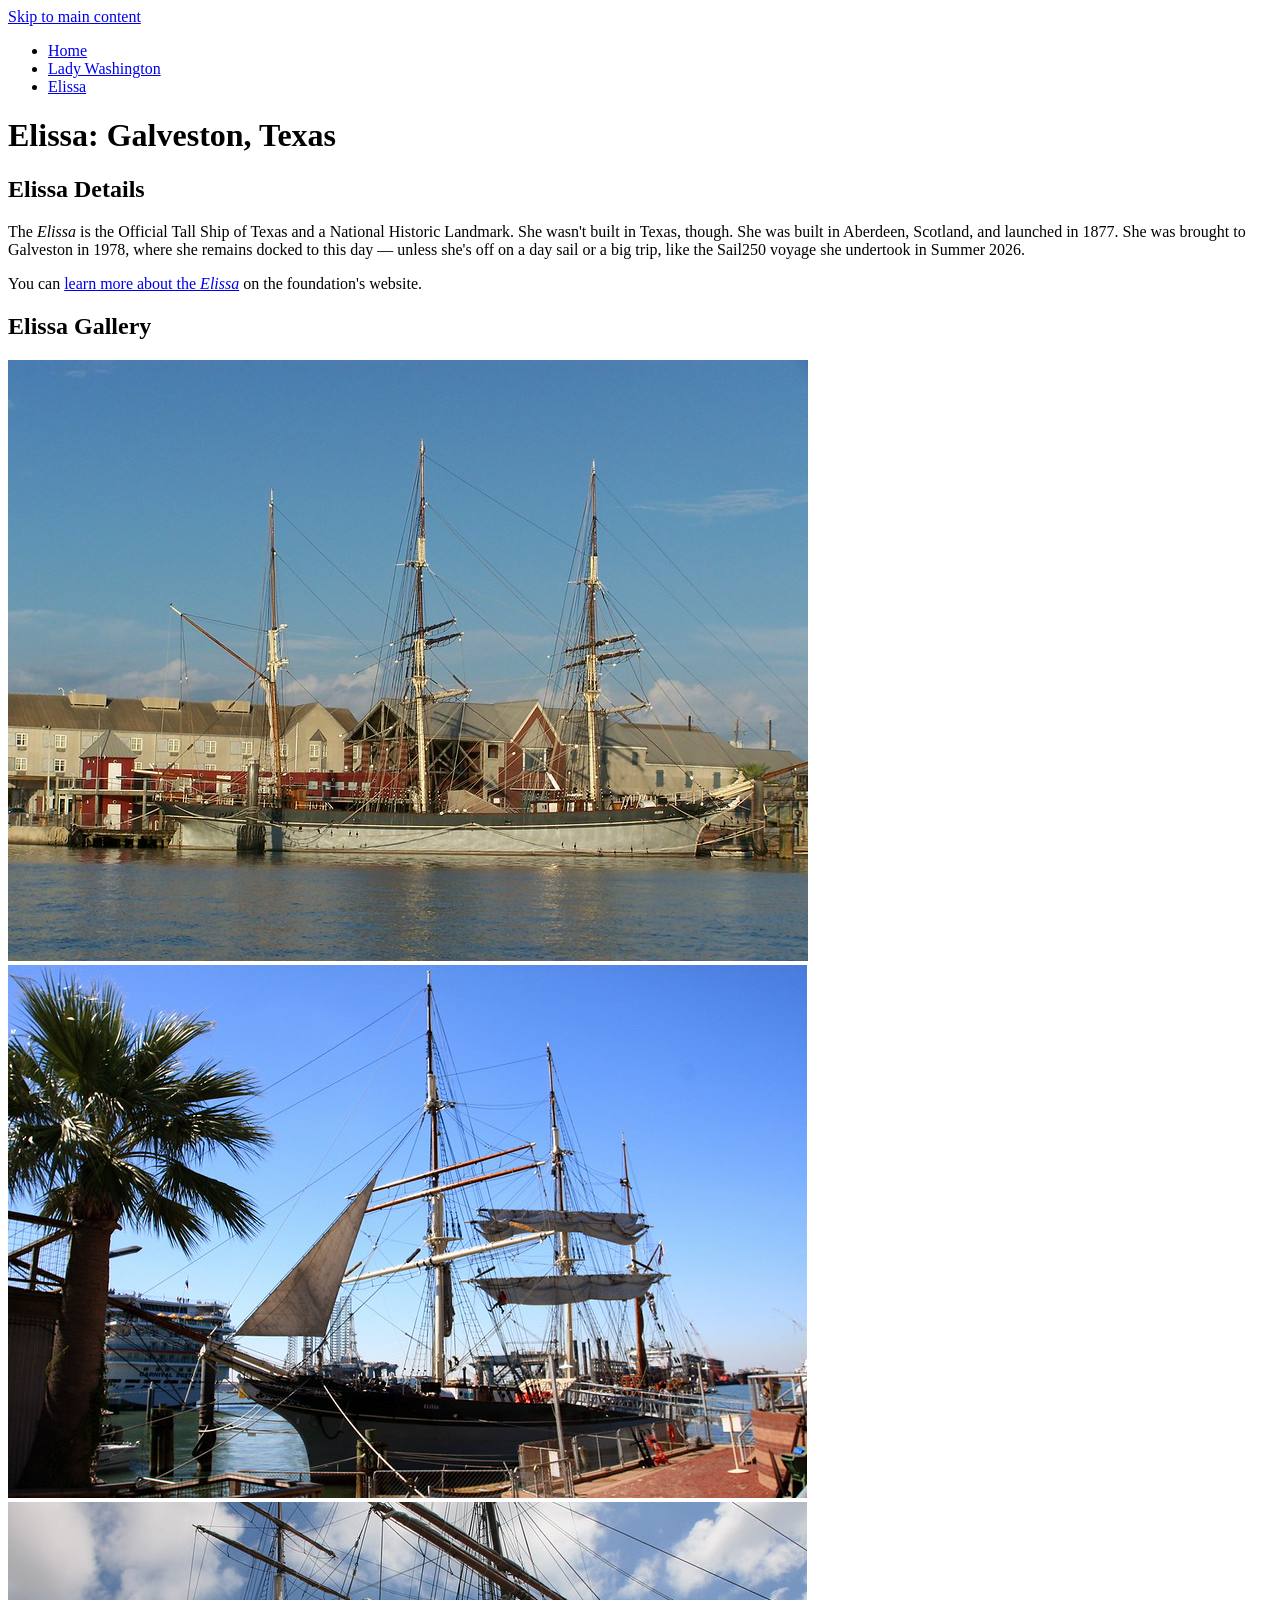
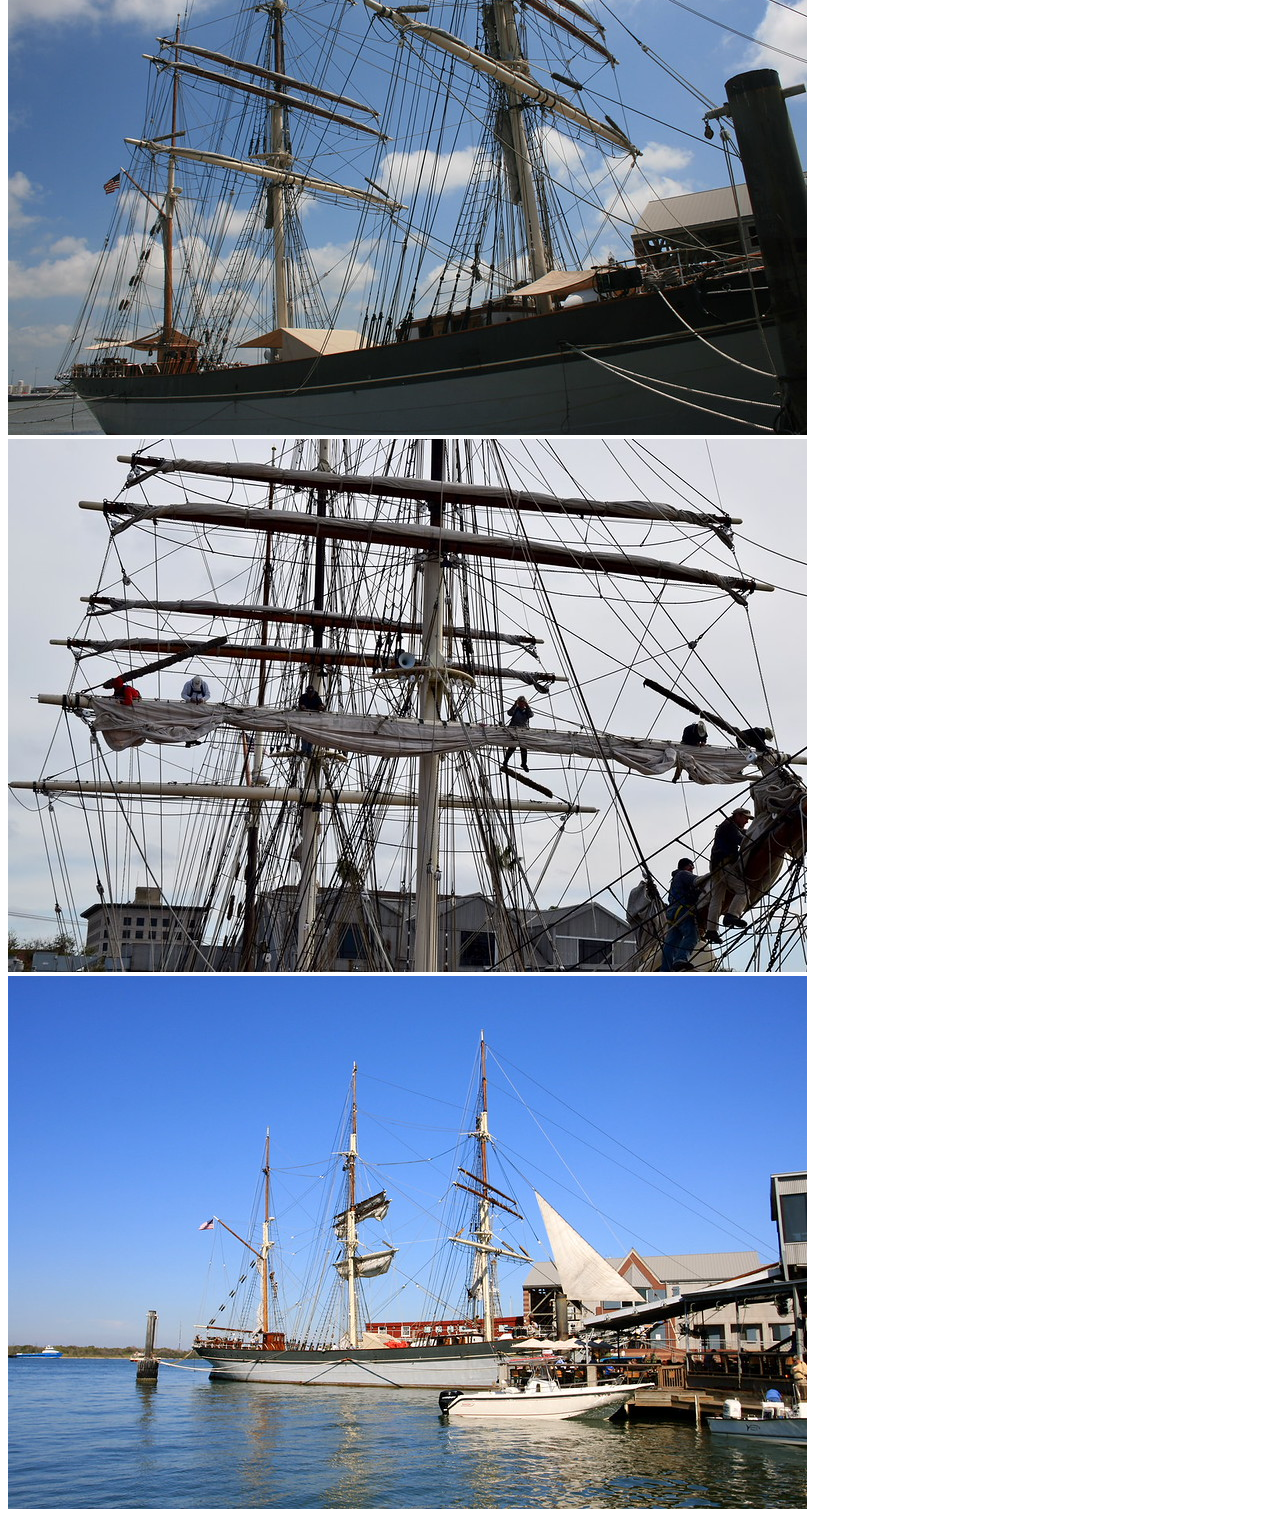
==== elissa.html @ ae6b69cd "finished html" ====
<!DOCTYPE html>
<html lang="en">
<head>
    <meta charset="UTF-8">
    <meta name="viewport" content="width=device-width, initial-scale=1.0">
    <title>Elissa</title>
    <link rel="stylesheet" href="style.css">
</head>
<body>
    
<header>
    <a href="#main_content">Skip to main content</a>

    <nav>
    <ul>
        <li><a href="/index.html">Home</a></li>
        <li><a href="/lady-washington.html">Lady Washington</a></li>
        <li><a href="/elissa.html" class="current">Elissa</a></li>
    </ul>
    </nav>
    
    <h1>Elissa: Galveston, Texas</h1> 
</header>

<main id="main_content">
    <h2>Elissa Details</h2>
    <p>The <i>Elissa</i> is the Official Tall Ship of Texas and a National Historic Landmark. She wasn't built in Texas, though. She was built in Aberdeen, Scotland, and launched in 1877. She was brought to Galveston in 1978, where she remains docked to this day — unless she's off on a day sail or a big trip, like the Sail250 voyage she undertook in Summer 2026.</p>

    <p>You can <a href="https://www.galvestonhistory.org/sites/1877-tall-ship-elissa-at-the-galveston-historic-seaport">learn more about the <i>Elissa</i></a> on the foundation's website.</p>

    <h2>Elissa Gallery</h2>
    <div class="elissa-gallery">
        <img src="/images/elissa-1.jpg" alt="Starbord side view of Elissa docked">
        <img src="/images/elissa-2.jpg" alt="Front view of Elissa docked">
        <img src="/images/elissa-3.jpg" alt="Close port side view of Elissa docked">
        <img src="/images/elissa-4.jpg" alt="People aloft working on the Elissa's foremast and bowsprit sails">
        <img src="/images/elissa-5.jpg" alt="Far port side view of Elissa docked">
    </div>
</main>
</body>
</html>
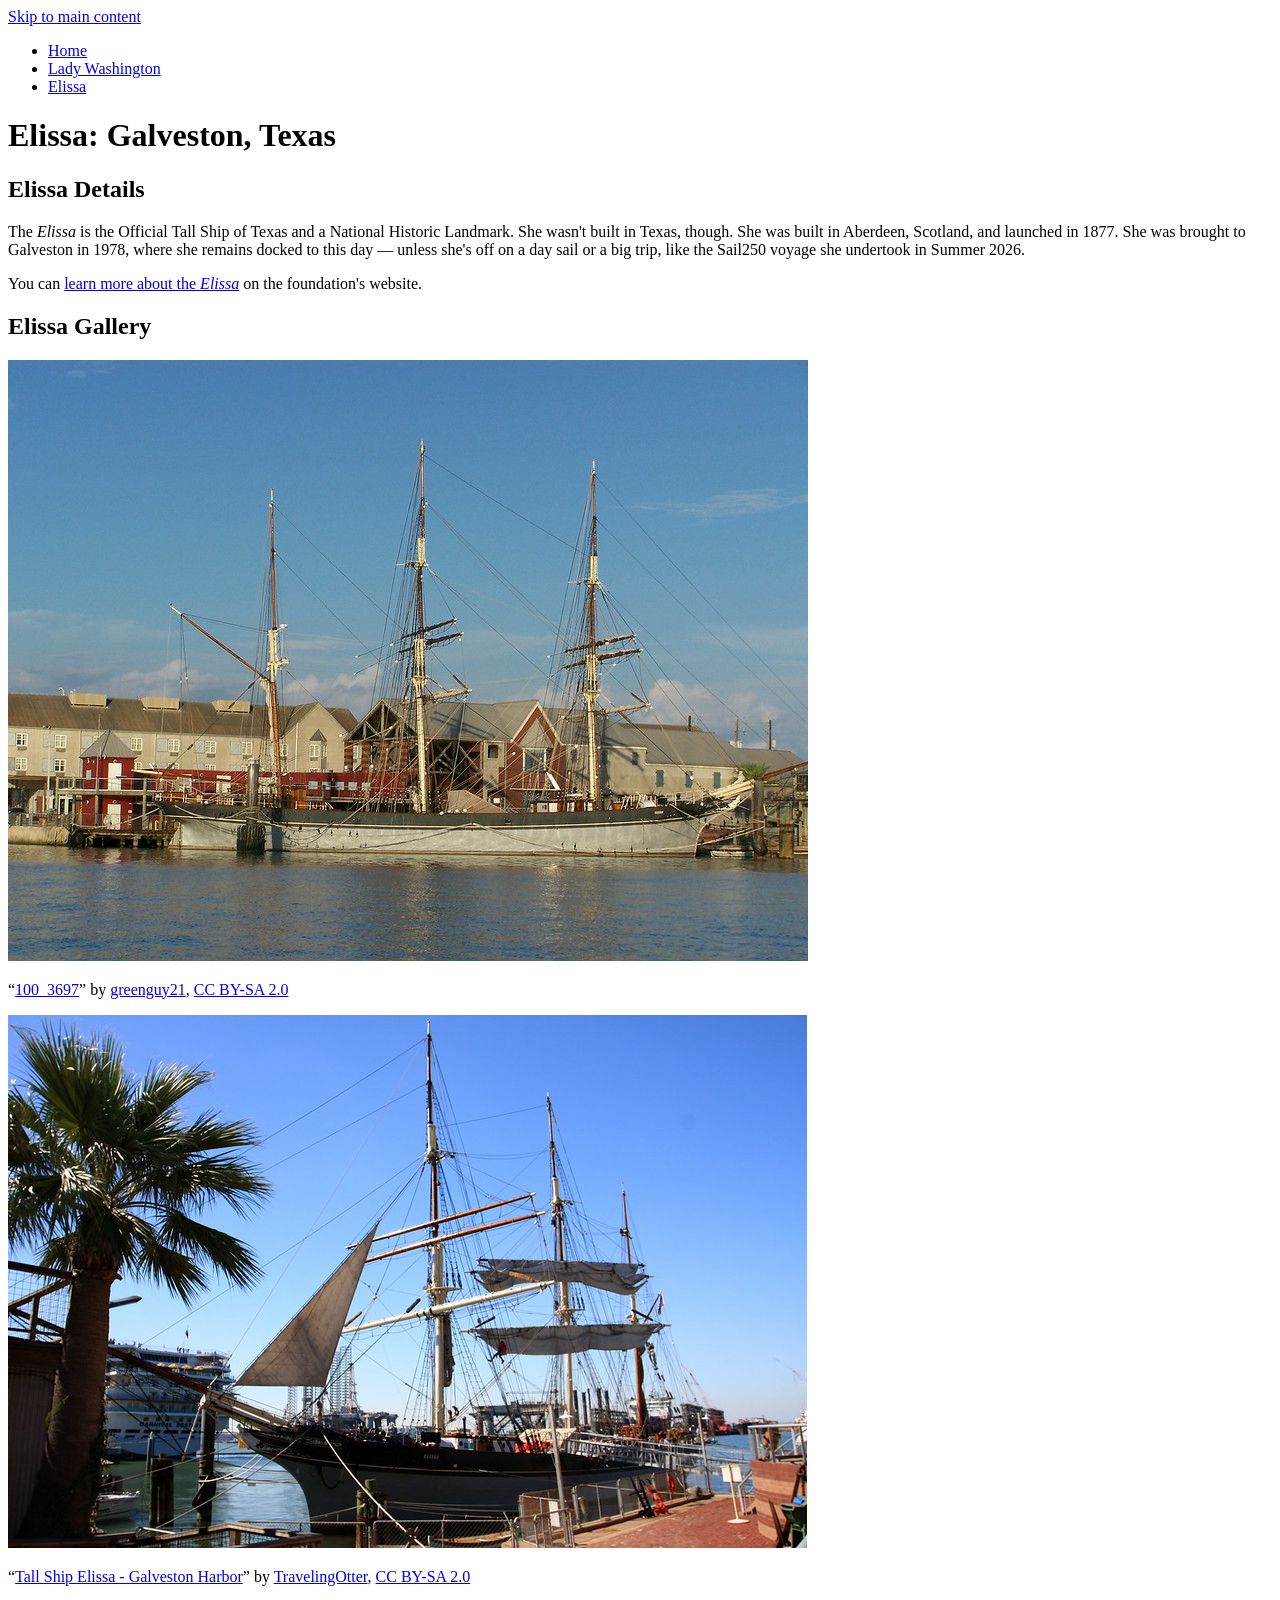
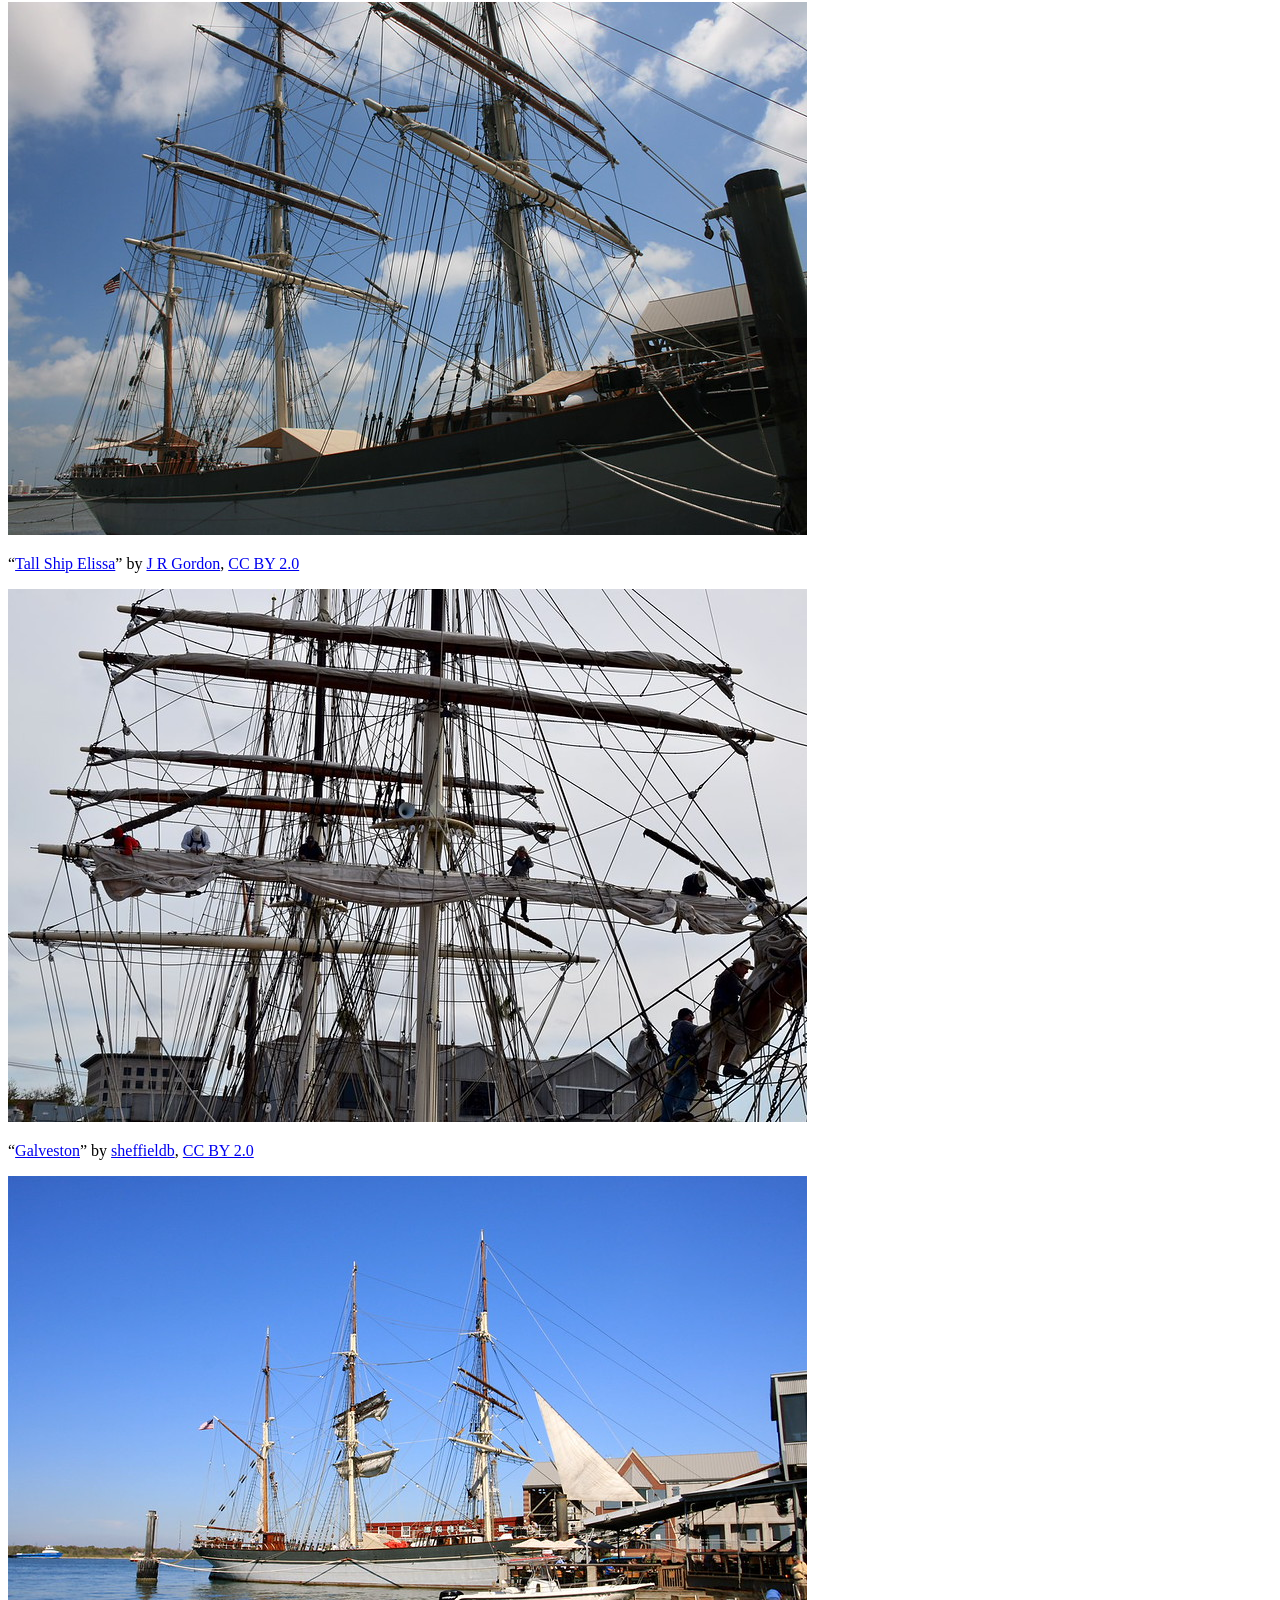
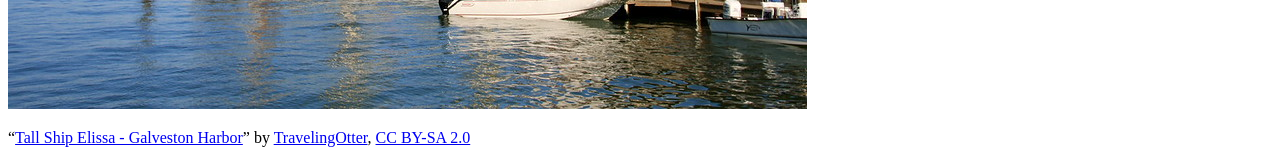
==== commit 09244cc1: "credit added" ====
--- a/elissa.html
+++ b/elissa.html
@@ -30,11 +30,30 @@
 
     <h2>Elissa Gallery</h2>
     <div class="elissa-gallery">
+        <div>
         <img src="/images/elissa-1.jpg" alt="Starbord side view of Elissa docked">
+         <p>“<a href="https://www.flickr.com/photos/greenguy21/2756459183" title="100_3697">100_3697</a>” by <a href="https://www.flickr.com/photos/greenguy21/">greenguy21</a>, <a href="https://creativecommons.org/licenses/by-sa/2.0/deed.en" rel="license noopener noreferrer">CC BY-SA 2.0</a></p>
+        </div>   
+
+        <div>
         <img src="/images/elissa-2.jpg" alt="Front view of Elissa docked">
+         <p>“<a href="https://www.flickr.com/photos/travelingotter/5247738775" title="Tall Ship Elissa - Galveston Harbor">Tall Ship Elissa - Galveston Harbor</a>” by <a href="https://www.flickr.com/photos/travelingotter/">TravelingOtter</a>, <a href="https://creativecommons.org/licenses/by-sa/2.0/deed.en" rel="license noopener noreferrer">CC BY-SA 2.0</a></p>
+        </div>   
+
+        <div>
         <img src="/images/elissa-3.jpg" alt="Close port side view of Elissa docked">
+         <p>“<a href="https://www.flickr.com/photos/j_r_gordon/5931194230" title="Tall Ship Elissa">Tall Ship Elissa</a>” by <a href="https://www.flickr.com/photos/j_r_gordon/">J R Gordon</a>, <a href="https://creativecommons.org/licenses/by/2.0/deed.en" rel="license noopener noreferrer">CC BY 2.0</a></p>
+        </div>   
+
+        <div>
         <img src="/images/elissa-4.jpg" alt="People aloft working on the Elissa's foremast and bowsprit sails">
+         <p>“<a href="https://www.flickr.com/photos/18734474@N02/46390692575" title="Galveston">Galveston</a>” by <a href="https://www.flickr.com/photos/18734474@N02/">sheffieldb</a>, <a href="https://creativecommons.org/licenses/by/2.0/deed.en" rel="license noopener noreferrer">CC BY 2.0</a></p>
+        </div>   
+
+        <div>
         <img src="/images/elissa-5.jpg" alt="Far port side view of Elissa docked">
+         <p>“<a href="https://www.flickr.com/photos/travelingotter/5248342674" title="Tall Ship Elissa - Galveston Harbor">Tall Ship Elissa - Galveston Harbor</a>” by <a href="https://www.flickr.com/photos/travelingotter/">TravelingOtter</a>, <a href="https://creativecommons.org/licenses/by-sa/2.0/deed.en" rel="license noopener noreferrer">CC BY-SA 2.0</a></p>
+        </div>   
     </div>
 </main>
 </body>
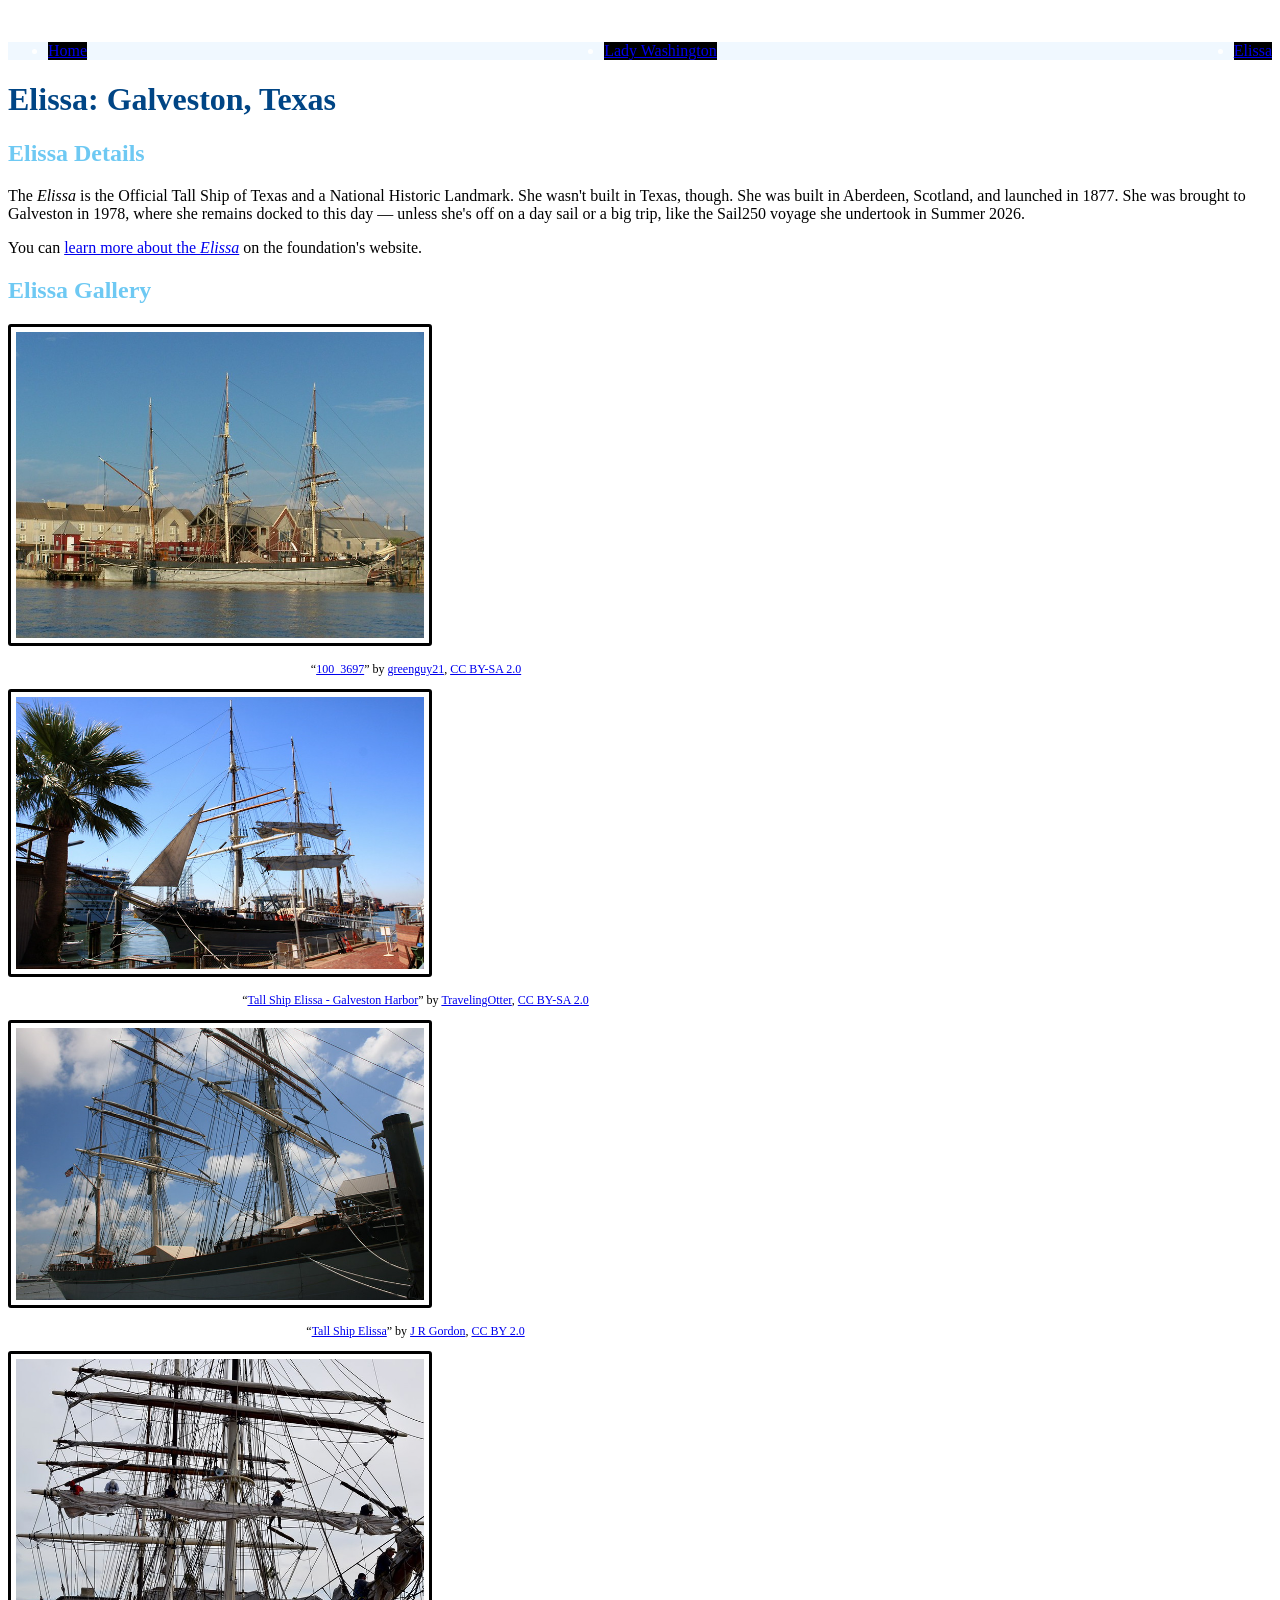
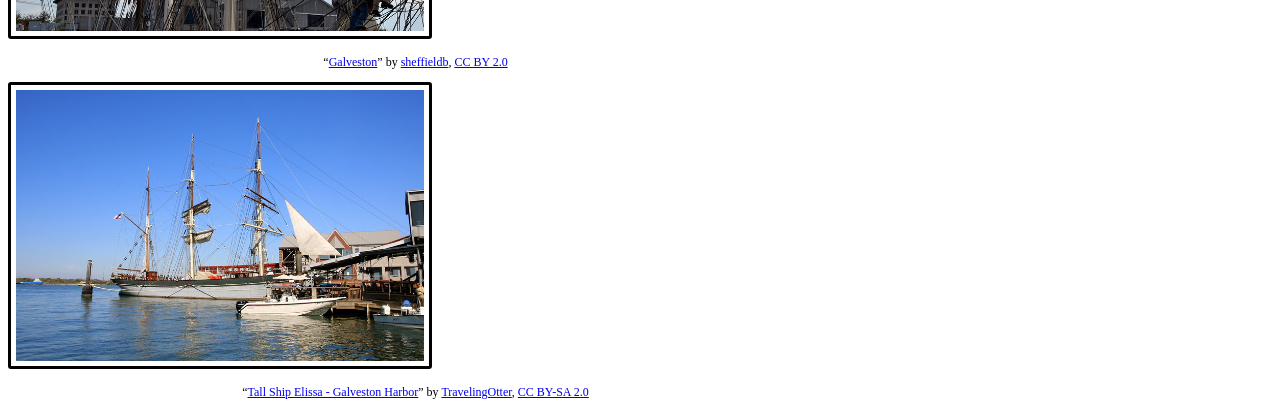
==== commit d38a6ad7: "making css actually show up" ====
--- a/elissa.html
+++ b/elissa.html
@@ -4,12 +4,12 @@
     <meta charset="UTF-8">
     <meta name="viewport" content="width=device-width, initial-scale=1.0">
     <title>Elissa</title>
-    <link rel="stylesheet" href="style.css">
+    <link rel="stylesheet" href="/css/style.css">
 </head>
 <body>
     
 <header>
-    <a href="#main_content">Skip to main content</a>
+    <a href="#main_content" class="skip">Skip to main content</a>
 
     <nav>
     <ul>
--- a/css/style.css
+++ b/css/style.css
@@ -0,0 +1,81 @@
+.ships-gallery
+{
+    display:grid;
+    grid-template-columns: 45% 45%;
+    justify-content:space-between;
+    grid-gap: 10px 10px;
+}
+
+.elissa-gallery, .lady-gallery
+{
+    display:flex;
+    flex-wrap:wrap;
+    justify-content:space-between; 
+}
+
+.ships-gallery img, .elissa-gallery img, .lady-gallery img
+{
+    width: 50%;
+}
+
+.elissa-gallery p, .lady-gallery p, .ships-gallery p
+{
+    font-size:75%;
+    text-align:center;
+}
+
+h1
+{
+color:rgb(0, 69, 133);
+font-family: serif;
+}
+
+h2
+{
+color:rgb(110, 201, 243);
+font-family: serif;
+}
+
+/*
+header
+{
+    background-image:url()
+    height:15%;
+}
+    */
+
+nav
+{
+    background-color:aliceblue;
+}
+
+nav ul
+{
+    display:flex;
+    flex-wrap:wrap;
+    justify-content:space-between; 
+}
+
+nav li
+{
+    background-color:black;
+    color:white;
+}
+
+img
+{
+    border: 3px solid black;
+    padding: 5px;
+    border-radius: 3px;
+}
+
+.skip
+{
+    position: relative;
+    left:-1000px;
+}
+
+.skip a:focus
+{
+    position:static;
+}
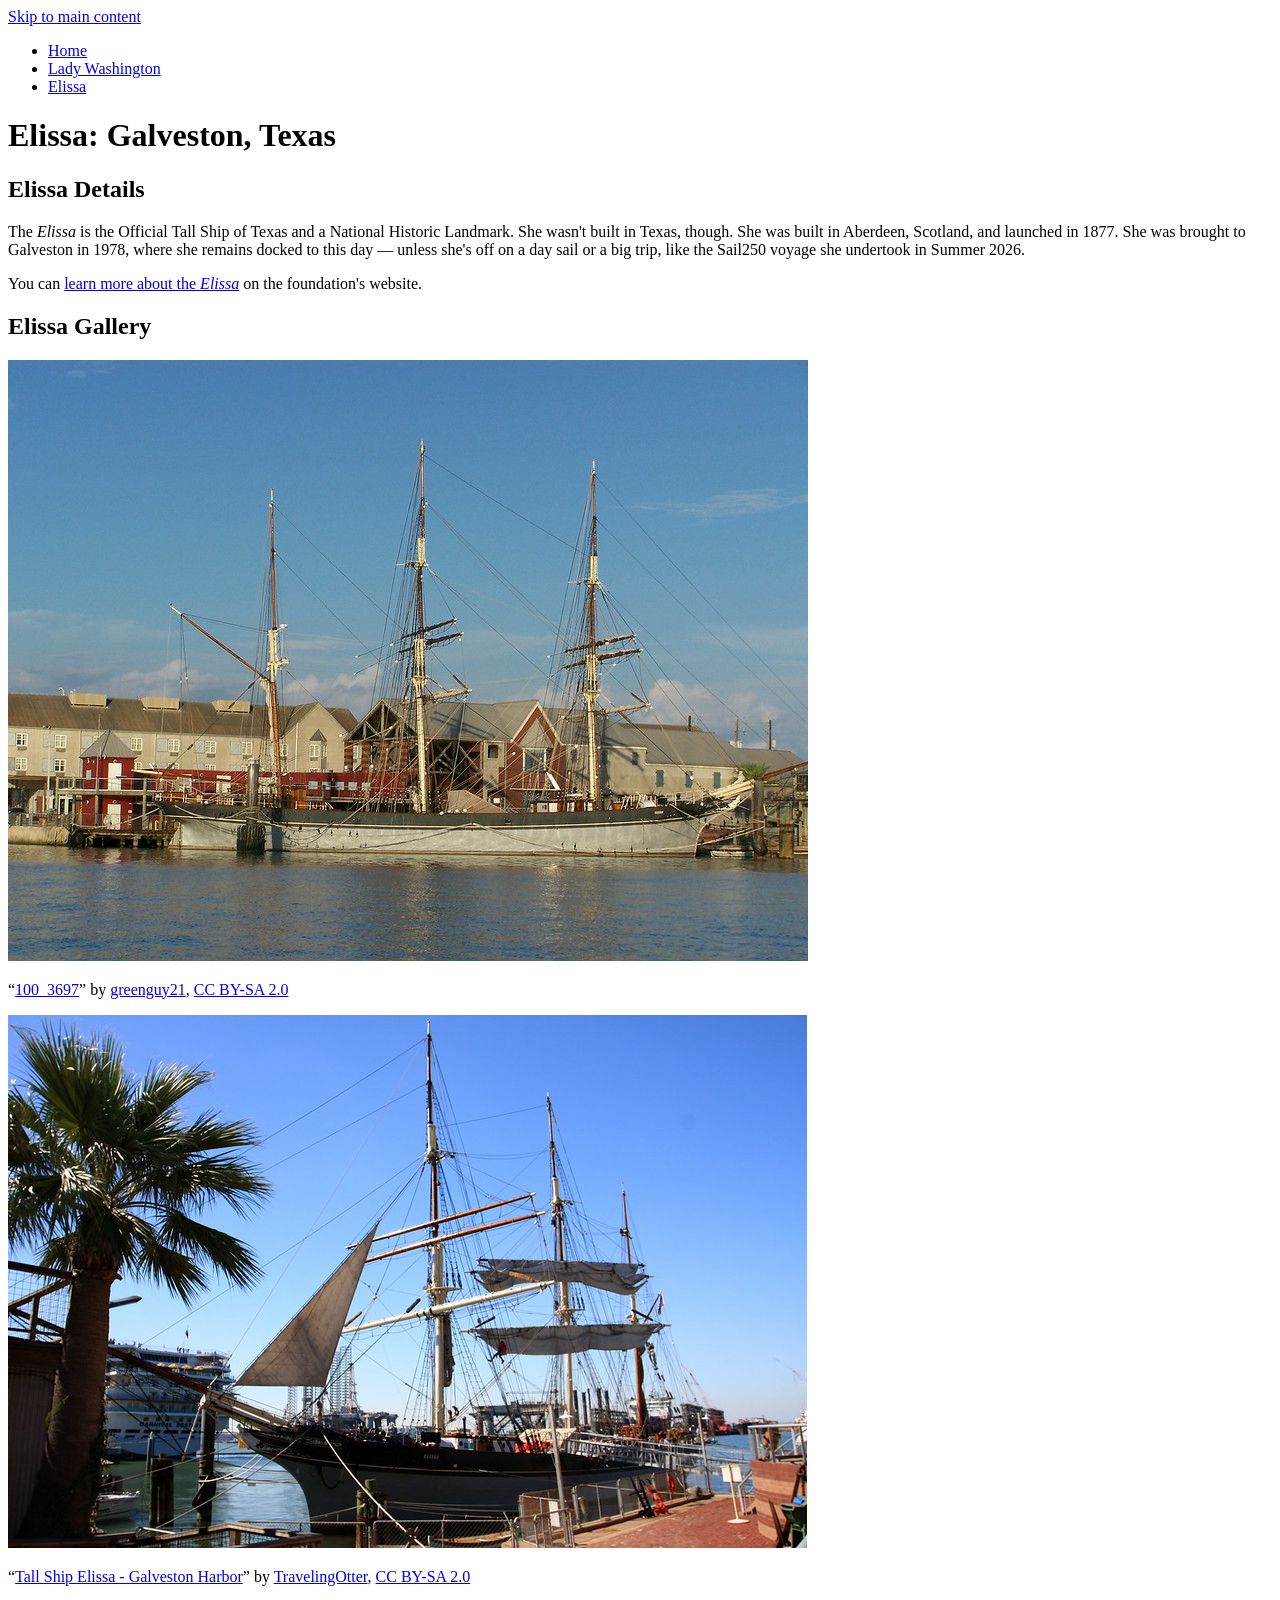
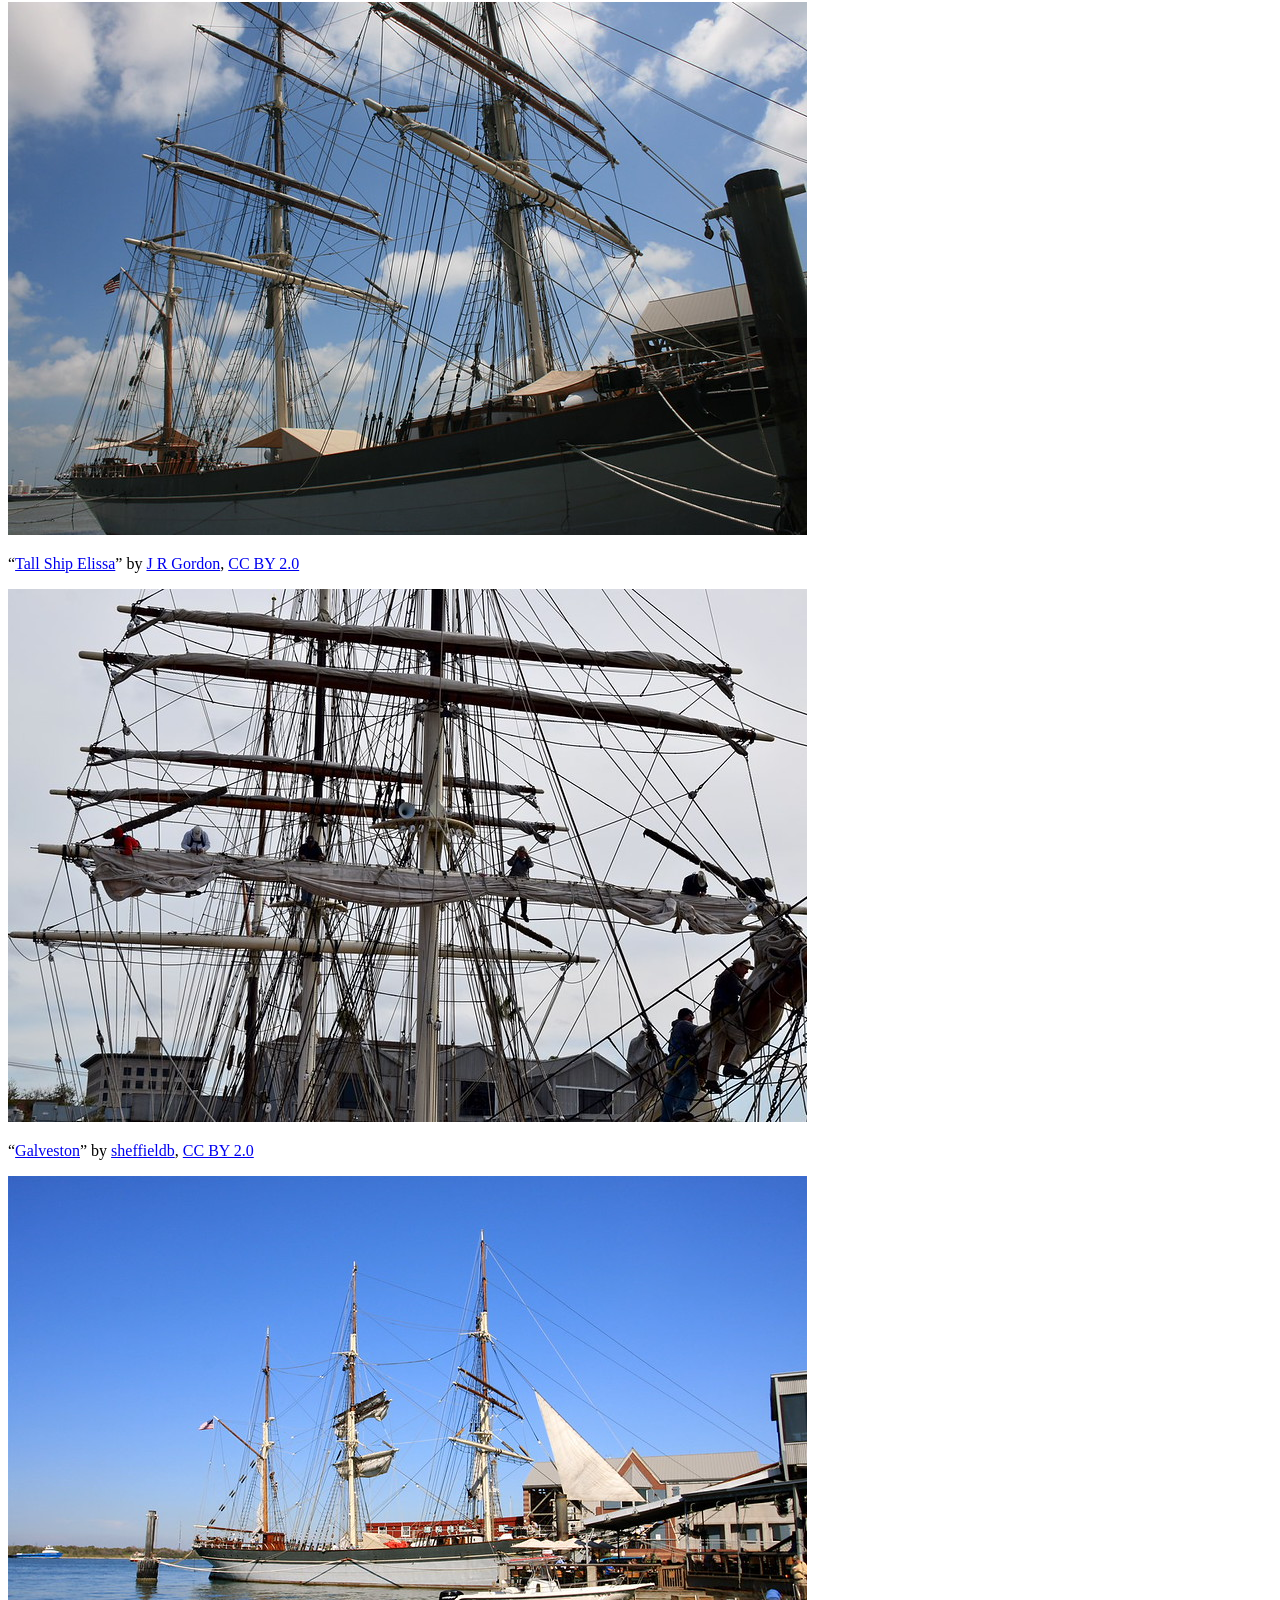
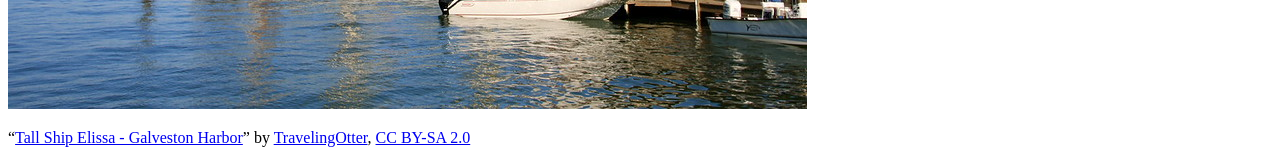
==== commit d90d33a5: "making it work on pages" ====
--- a/elissa.html
+++ b/elissa.html
@@ -4,7 +4,7 @@
     <meta charset="UTF-8">
     <meta name="viewport" content="width=device-width, initial-scale=1.0">
     <title>Elissa</title>
-    <link rel="stylesheet" href="/css/style.css">
+    <link rel="stylesheet" href="/final-project-course-2/css/style.css">
 </head>
 <body>
     
@@ -13,9 +13,9 @@
 
     <nav>
     <ul>
-        <li><a href="/index.html">Home</a></li>
-        <li><a href="/lady-washington.html">Lady Washington</a></li>
-        <li><a href="/elissa.html" class="current">Elissa</a></li>
+        <li><a href="/final-project-course-2/index.html">Home</a></li>
+        <li><a href="/final-project-course-2/lady-washington.html">Lady Washington</a></li>
+        <li><a href="/final-project-course-2/elissa.html" class="current">Elissa</a></li>
     </ul>
     </nav>
     
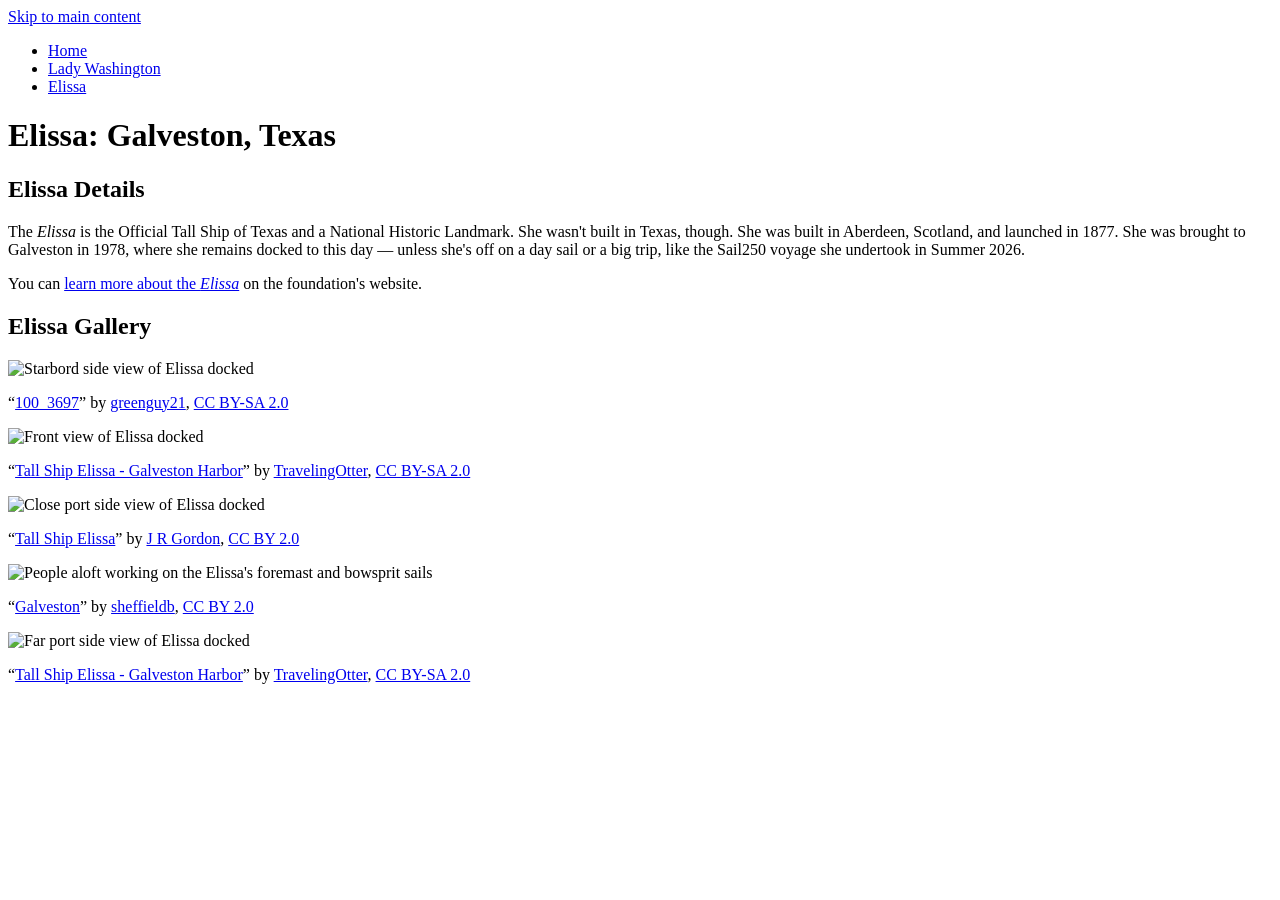
==== commit 05ad84f2: "pages" ====
--- a/elissa.html
+++ b/elissa.html
@@ -31,27 +31,27 @@
     <h2>Elissa Gallery</h2>
     <div class="elissa-gallery">
         <div>
-        <img src="/images/elissa-1.jpg" alt="Starbord side view of Elissa docked">
+        <img src="/final-project-course-2/images/elissa-1.jpg" alt="Starbord side view of Elissa docked">
          <p>“<a href="https://www.flickr.com/photos/greenguy21/2756459183" title="100_3697">100_3697</a>” by <a href="https://www.flickr.com/photos/greenguy21/">greenguy21</a>, <a href="https://creativecommons.org/licenses/by-sa/2.0/deed.en" rel="license noopener noreferrer">CC BY-SA 2.0</a></p>
         </div>   
 
         <div>
-        <img src="/images/elissa-2.jpg" alt="Front view of Elissa docked">
+        <img src="/final-project-course-2/images/elissa-2.jpg" alt="Front view of Elissa docked">
          <p>“<a href="https://www.flickr.com/photos/travelingotter/5247738775" title="Tall Ship Elissa - Galveston Harbor">Tall Ship Elissa - Galveston Harbor</a>” by <a href="https://www.flickr.com/photos/travelingotter/">TravelingOtter</a>, <a href="https://creativecommons.org/licenses/by-sa/2.0/deed.en" rel="license noopener noreferrer">CC BY-SA 2.0</a></p>
         </div>   
 
         <div>
-        <img src="/images/elissa-3.jpg" alt="Close port side view of Elissa docked">
+        <img src="/final-project-course-2/images/elissa-3.jpg" alt="Close port side view of Elissa docked">
          <p>“<a href="https://www.flickr.com/photos/j_r_gordon/5931194230" title="Tall Ship Elissa">Tall Ship Elissa</a>” by <a href="https://www.flickr.com/photos/j_r_gordon/">J R Gordon</a>, <a href="https://creativecommons.org/licenses/by/2.0/deed.en" rel="license noopener noreferrer">CC BY 2.0</a></p>
         </div>   
 
         <div>
-        <img src="/images/elissa-4.jpg" alt="People aloft working on the Elissa's foremast and bowsprit sails">
+        <img src="/final-project-course-2/images/elissa-4.jpg" alt="People aloft working on the Elissa's foremast and bowsprit sails">
          <p>“<a href="https://www.flickr.com/photos/18734474@N02/46390692575" title="Galveston">Galveston</a>” by <a href="https://www.flickr.com/photos/18734474@N02/">sheffieldb</a>, <a href="https://creativecommons.org/licenses/by/2.0/deed.en" rel="license noopener noreferrer">CC BY 2.0</a></p>
         </div>   
 
         <div>
-        <img src="/images/elissa-5.jpg" alt="Far port side view of Elissa docked">
+        <img src="/final-project-course-2/images/elissa-5.jpg" alt="Far port side view of Elissa docked">
          <p>“<a href="https://www.flickr.com/photos/travelingotter/5248342674" title="Tall Ship Elissa - Galveston Harbor">Tall Ship Elissa - Galveston Harbor</a>” by <a href="https://www.flickr.com/photos/travelingotter/">TravelingOtter</a>, <a href="https://creativecommons.org/licenses/by-sa/2.0/deed.en" rel="license noopener noreferrer">CC BY-SA 2.0</a></p>
         </div>   
     </div>
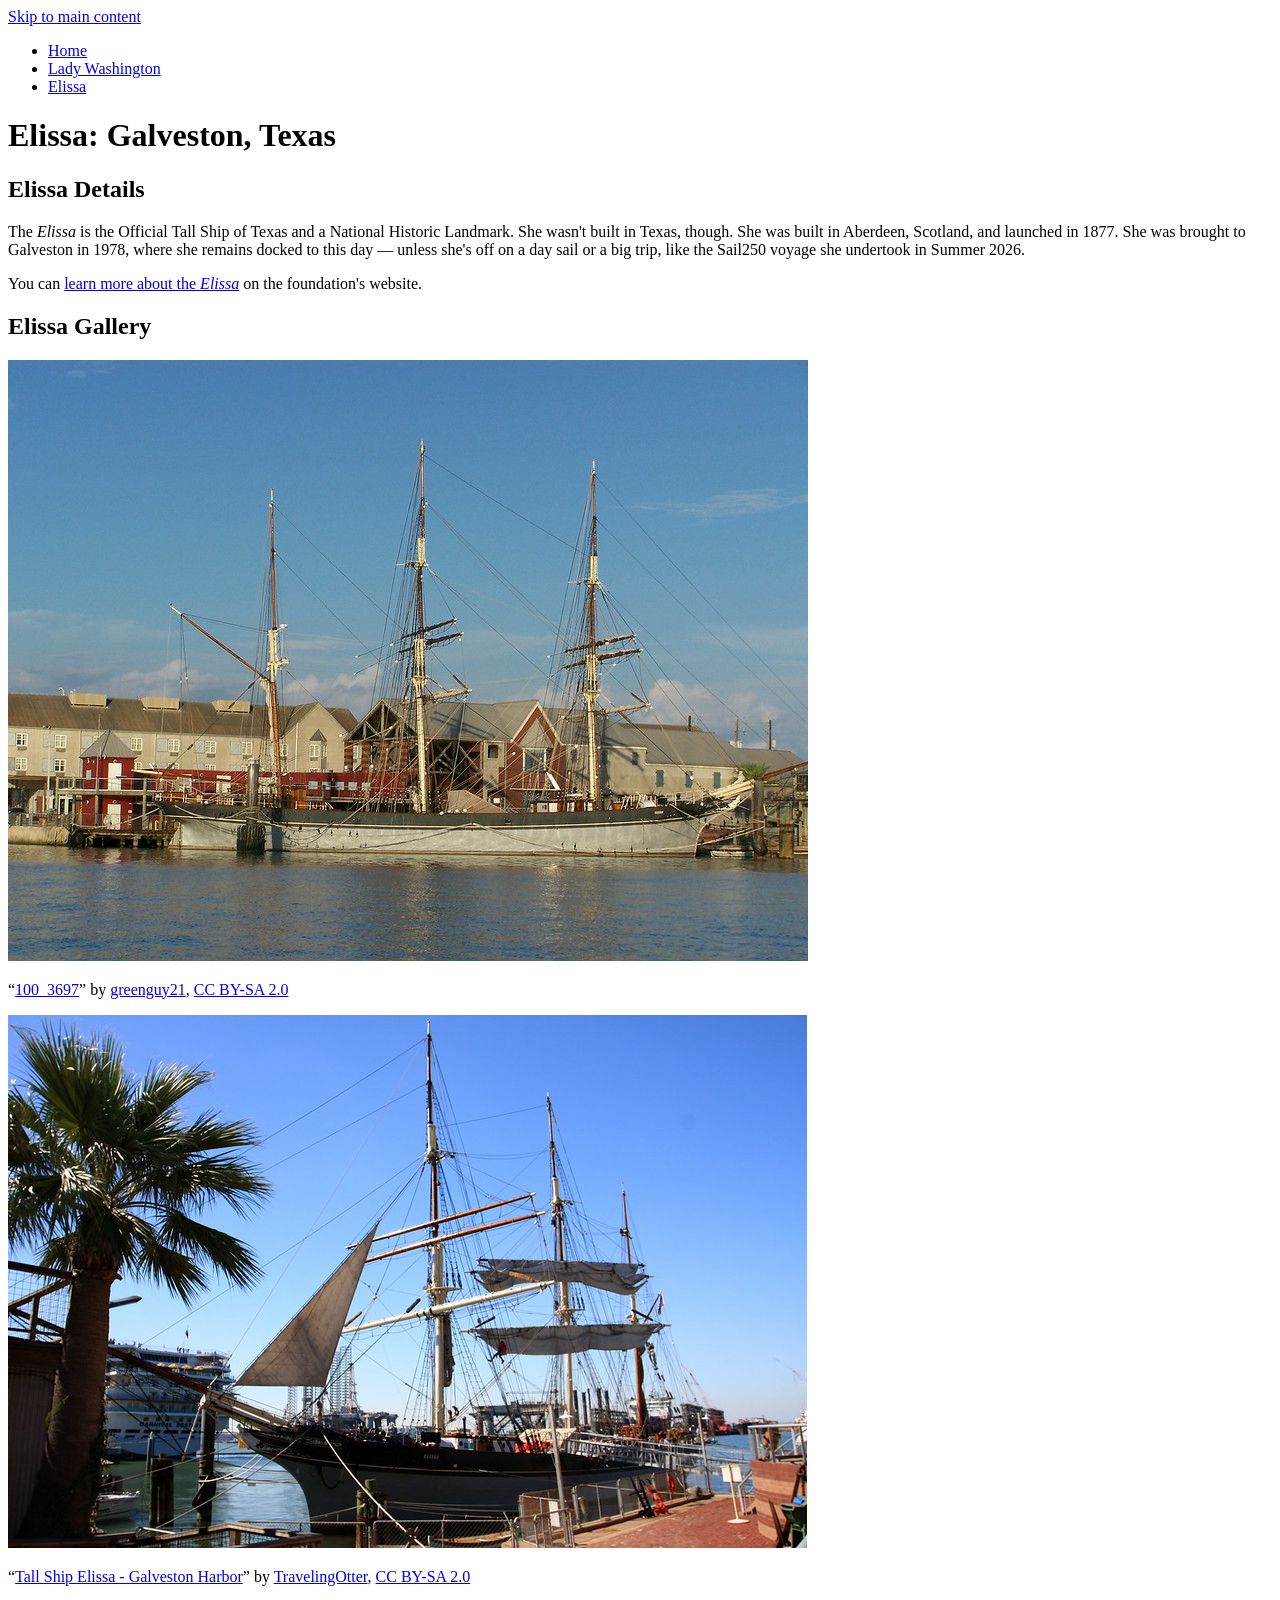
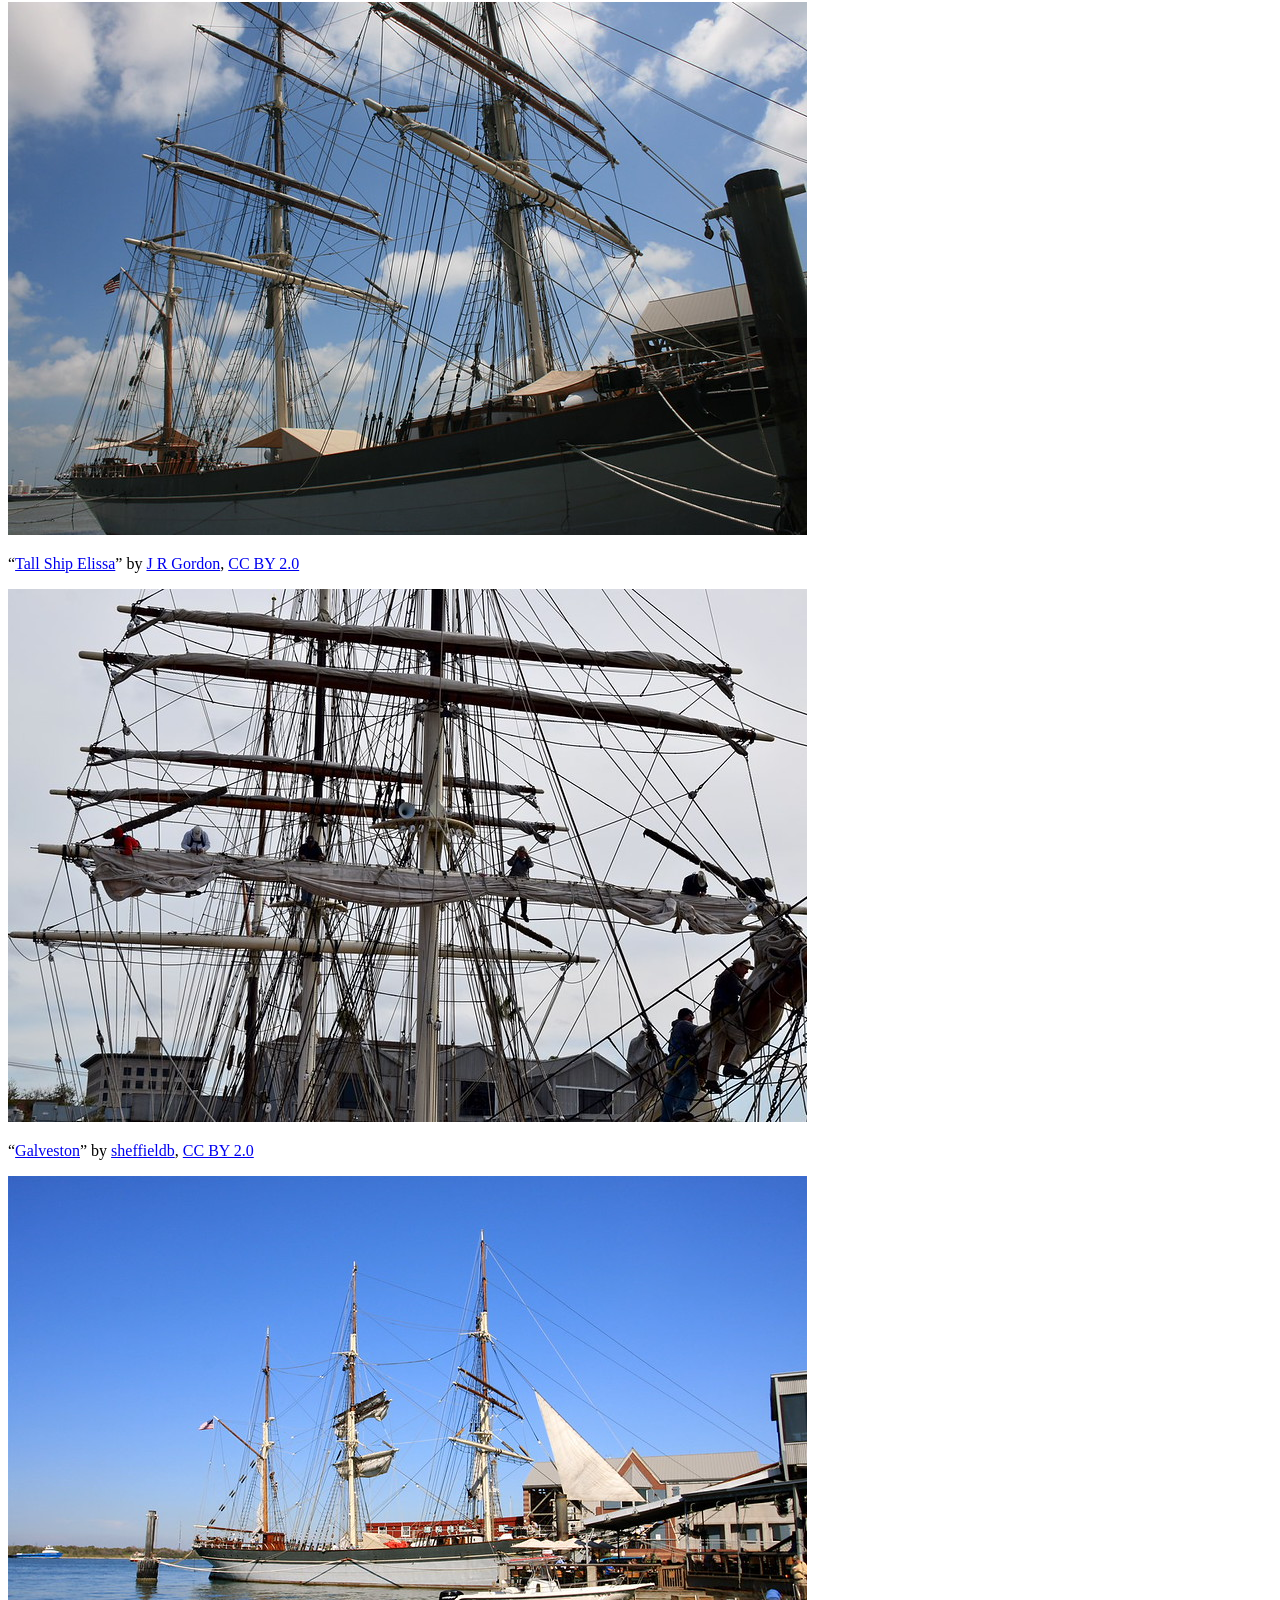
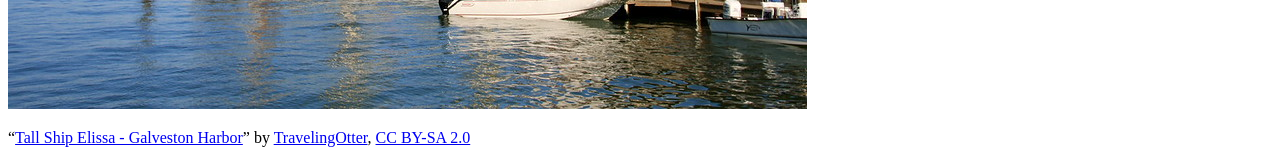
==== commit d77ef7b8: "resized header" ====
--- a/elissa.html
+++ b/elissa.html
@@ -31,27 +31,27 @@
     <h2>Elissa Gallery</h2>
     <div class="elissa-gallery">
         <div>
-        <img src="/final-project-course-2/images/elissa-1.jpg" alt="Starbord side view of Elissa docked">
+        <img src="../images/elissa-1.jpg" alt="Starbord side view of Elissa docked">
          <p>“<a href="https://www.flickr.com/photos/greenguy21/2756459183" title="100_3697">100_3697</a>” by <a href="https://www.flickr.com/photos/greenguy21/">greenguy21</a>, <a href="https://creativecommons.org/licenses/by-sa/2.0/deed.en" rel="license noopener noreferrer">CC BY-SA 2.0</a></p>
         </div>   
 
         <div>
-        <img src="/final-project-course-2/images/elissa-2.jpg" alt="Front view of Elissa docked">
+        <img src="../images/elissa-2.jpg" alt="Front view of Elissa docked">
          <p>“<a href="https://www.flickr.com/photos/travelingotter/5247738775" title="Tall Ship Elissa - Galveston Harbor">Tall Ship Elissa - Galveston Harbor</a>” by <a href="https://www.flickr.com/photos/travelingotter/">TravelingOtter</a>, <a href="https://creativecommons.org/licenses/by-sa/2.0/deed.en" rel="license noopener noreferrer">CC BY-SA 2.0</a></p>
         </div>   
 
         <div>
-        <img src="/final-project-course-2/images/elissa-3.jpg" alt="Close port side view of Elissa docked">
+        <img src="../images/elissa-3.jpg" alt="Close port side view of Elissa docked">
          <p>“<a href="https://www.flickr.com/photos/j_r_gordon/5931194230" title="Tall Ship Elissa">Tall Ship Elissa</a>” by <a href="https://www.flickr.com/photos/j_r_gordon/">J R Gordon</a>, <a href="https://creativecommons.org/licenses/by/2.0/deed.en" rel="license noopener noreferrer">CC BY 2.0</a></p>
         </div>   
 
         <div>
-        <img src="/final-project-course-2/images/elissa-4.jpg" alt="People aloft working on the Elissa's foremast and bowsprit sails">
+        <img src="../images/elissa-4.jpg" alt="People aloft working on the Elissa's foremast and bowsprit sails">
          <p>“<a href="https://www.flickr.com/photos/18734474@N02/46390692575" title="Galveston">Galveston</a>” by <a href="https://www.flickr.com/photos/18734474@N02/">sheffieldb</a>, <a href="https://creativecommons.org/licenses/by/2.0/deed.en" rel="license noopener noreferrer">CC BY 2.0</a></p>
         </div>   
 
         <div>
-        <img src="/final-project-course-2/images/elissa-5.jpg" alt="Far port side view of Elissa docked">
+        <img src="../images/elissa-5.jpg" alt="Far port side view of Elissa docked">
          <p>“<a href="https://www.flickr.com/photos/travelingotter/5248342674" title="Tall Ship Elissa - Galveston Harbor">Tall Ship Elissa - Galveston Harbor</a>” by <a href="https://www.flickr.com/photos/travelingotter/">TravelingOtter</a>, <a href="https://creativecommons.org/licenses/by-sa/2.0/deed.en" rel="license noopener noreferrer">CC BY-SA 2.0</a></p>
         </div>   
     </div>
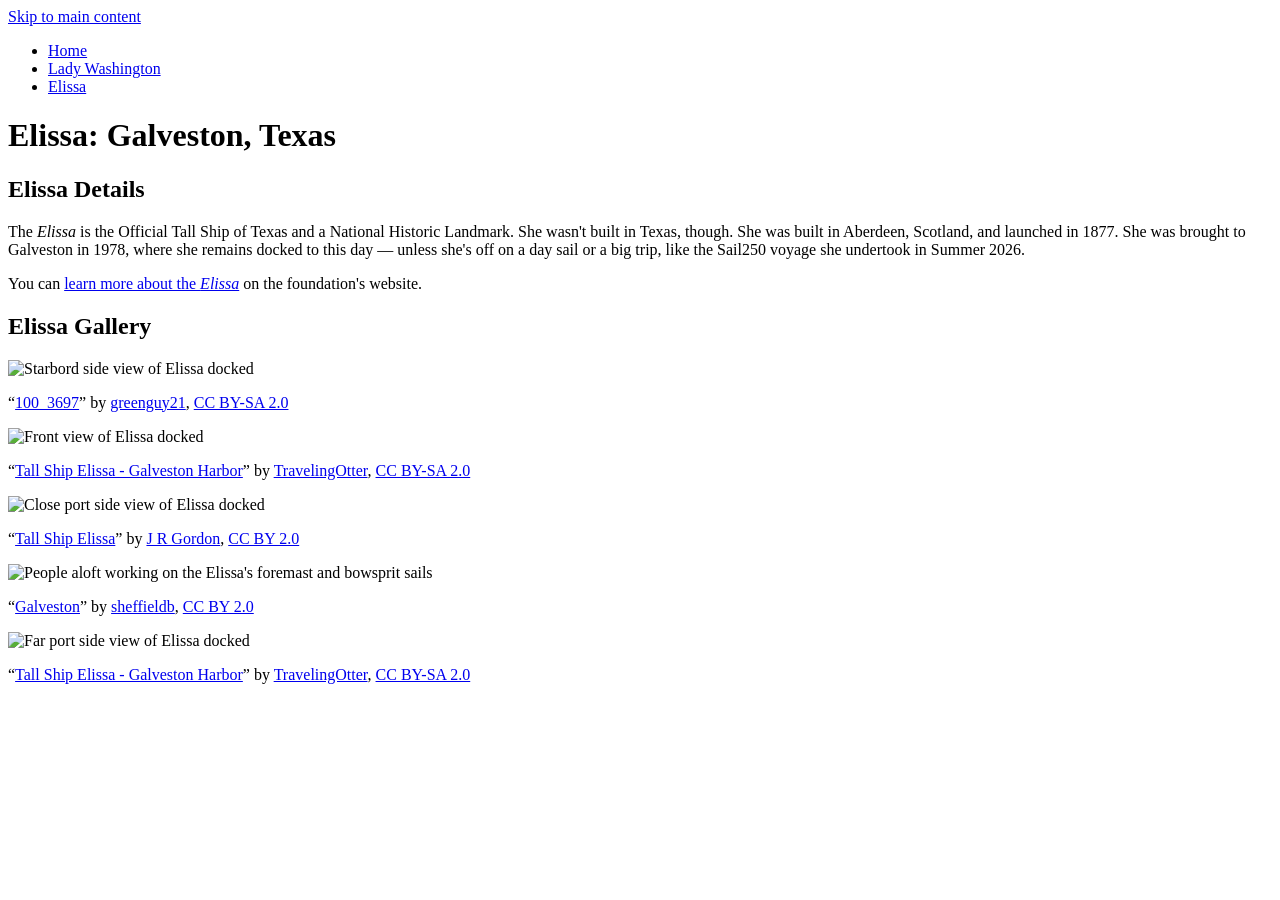
==== commit da2a9760: "done" ====
--- a/elissa.html
+++ b/elissa.html
@@ -31,27 +31,27 @@
     <h2>Elissa Gallery</h2>
     <div class="elissa-gallery">
         <div>
-        <img src="../images/elissa-1.jpg" alt="Starbord side view of Elissa docked">
+        <img src="/final-project-course-2/images/elissa-1.jpg" alt="Starbord side view of Elissa docked">
          <p>“<a href="https://www.flickr.com/photos/greenguy21/2756459183" title="100_3697">100_3697</a>” by <a href="https://www.flickr.com/photos/greenguy21/">greenguy21</a>, <a href="https://creativecommons.org/licenses/by-sa/2.0/deed.en" rel="license noopener noreferrer">CC BY-SA 2.0</a></p>
         </div>   
 
         <div>
-        <img src="../images/elissa-2.jpg" alt="Front view of Elissa docked">
+        <img src="/final-project-course-2/images/elissa-2.jpg" alt="Front view of Elissa docked">
          <p>“<a href="https://www.flickr.com/photos/travelingotter/5247738775" title="Tall Ship Elissa - Galveston Harbor">Tall Ship Elissa - Galveston Harbor</a>” by <a href="https://www.flickr.com/photos/travelingotter/">TravelingOtter</a>, <a href="https://creativecommons.org/licenses/by-sa/2.0/deed.en" rel="license noopener noreferrer">CC BY-SA 2.0</a></p>
         </div>   
 
         <div>
-        <img src="../images/elissa-3.jpg" alt="Close port side view of Elissa docked">
+        <img src="/final-project-course-2/images/elissa-3.jpg" alt="Close port side view of Elissa docked">
          <p>“<a href="https://www.flickr.com/photos/j_r_gordon/5931194230" title="Tall Ship Elissa">Tall Ship Elissa</a>” by <a href="https://www.flickr.com/photos/j_r_gordon/">J R Gordon</a>, <a href="https://creativecommons.org/licenses/by/2.0/deed.en" rel="license noopener noreferrer">CC BY 2.0</a></p>
         </div>   
 
         <div>
-        <img src="../images/elissa-4.jpg" alt="People aloft working on the Elissa's foremast and bowsprit sails">
+        <img src="/final-project-course-2/images/elissa-4.jpg" alt="People aloft working on the Elissa's foremast and bowsprit sails">
          <p>“<a href="https://www.flickr.com/photos/18734474@N02/46390692575" title="Galveston">Galveston</a>” by <a href="https://www.flickr.com/photos/18734474@N02/">sheffieldb</a>, <a href="https://creativecommons.org/licenses/by/2.0/deed.en" rel="license noopener noreferrer">CC BY 2.0</a></p>
         </div>   
 
         <div>
-        <img src="../images/elissa-5.jpg" alt="Far port side view of Elissa docked">
+        <img src="/final-project-course-2/images/elissa-5.jpg" alt="Far port side view of Elissa docked">
          <p>“<a href="https://www.flickr.com/photos/travelingotter/5248342674" title="Tall Ship Elissa - Galveston Harbor">Tall Ship Elissa - Galveston Harbor</a>” by <a href="https://www.flickr.com/photos/travelingotter/">TravelingOtter</a>, <a href="https://creativecommons.org/licenses/by-sa/2.0/deed.en" rel="license noopener noreferrer">CC BY-SA 2.0</a></p>
         </div>   
     </div>
